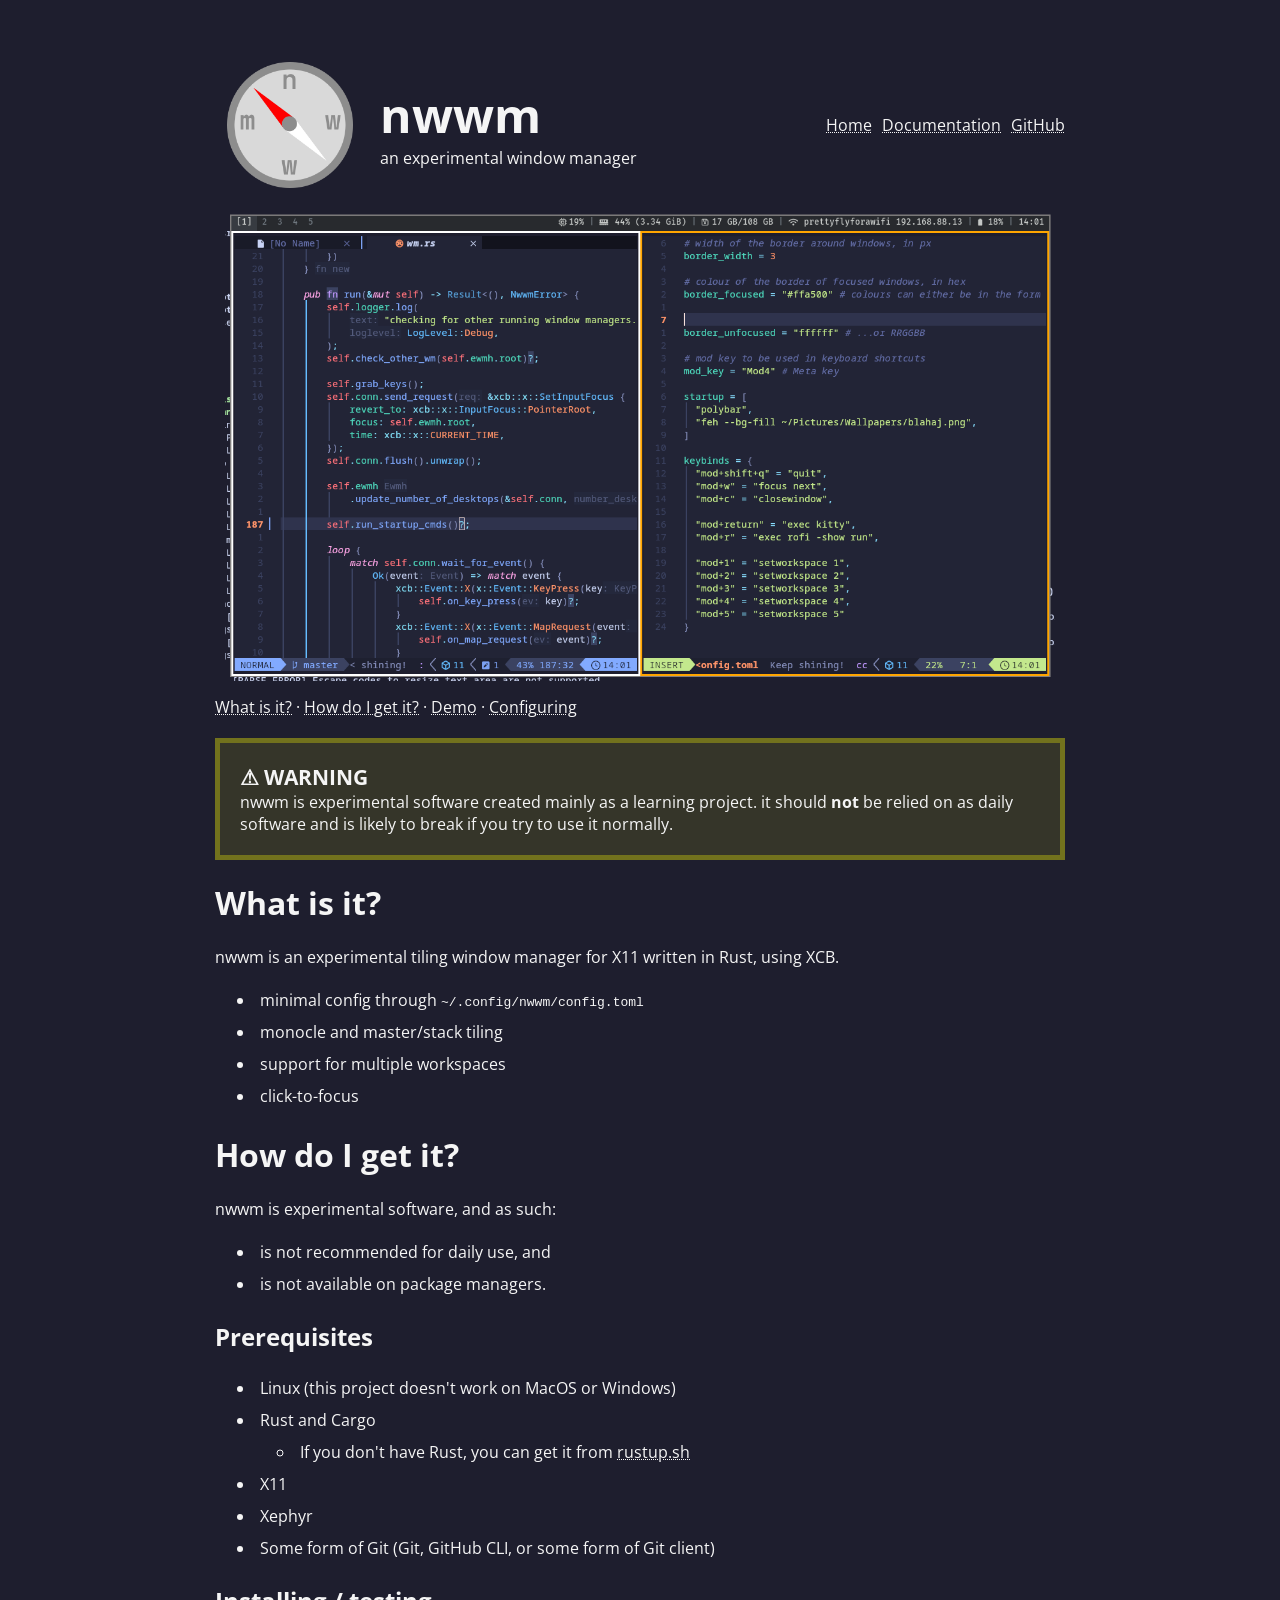
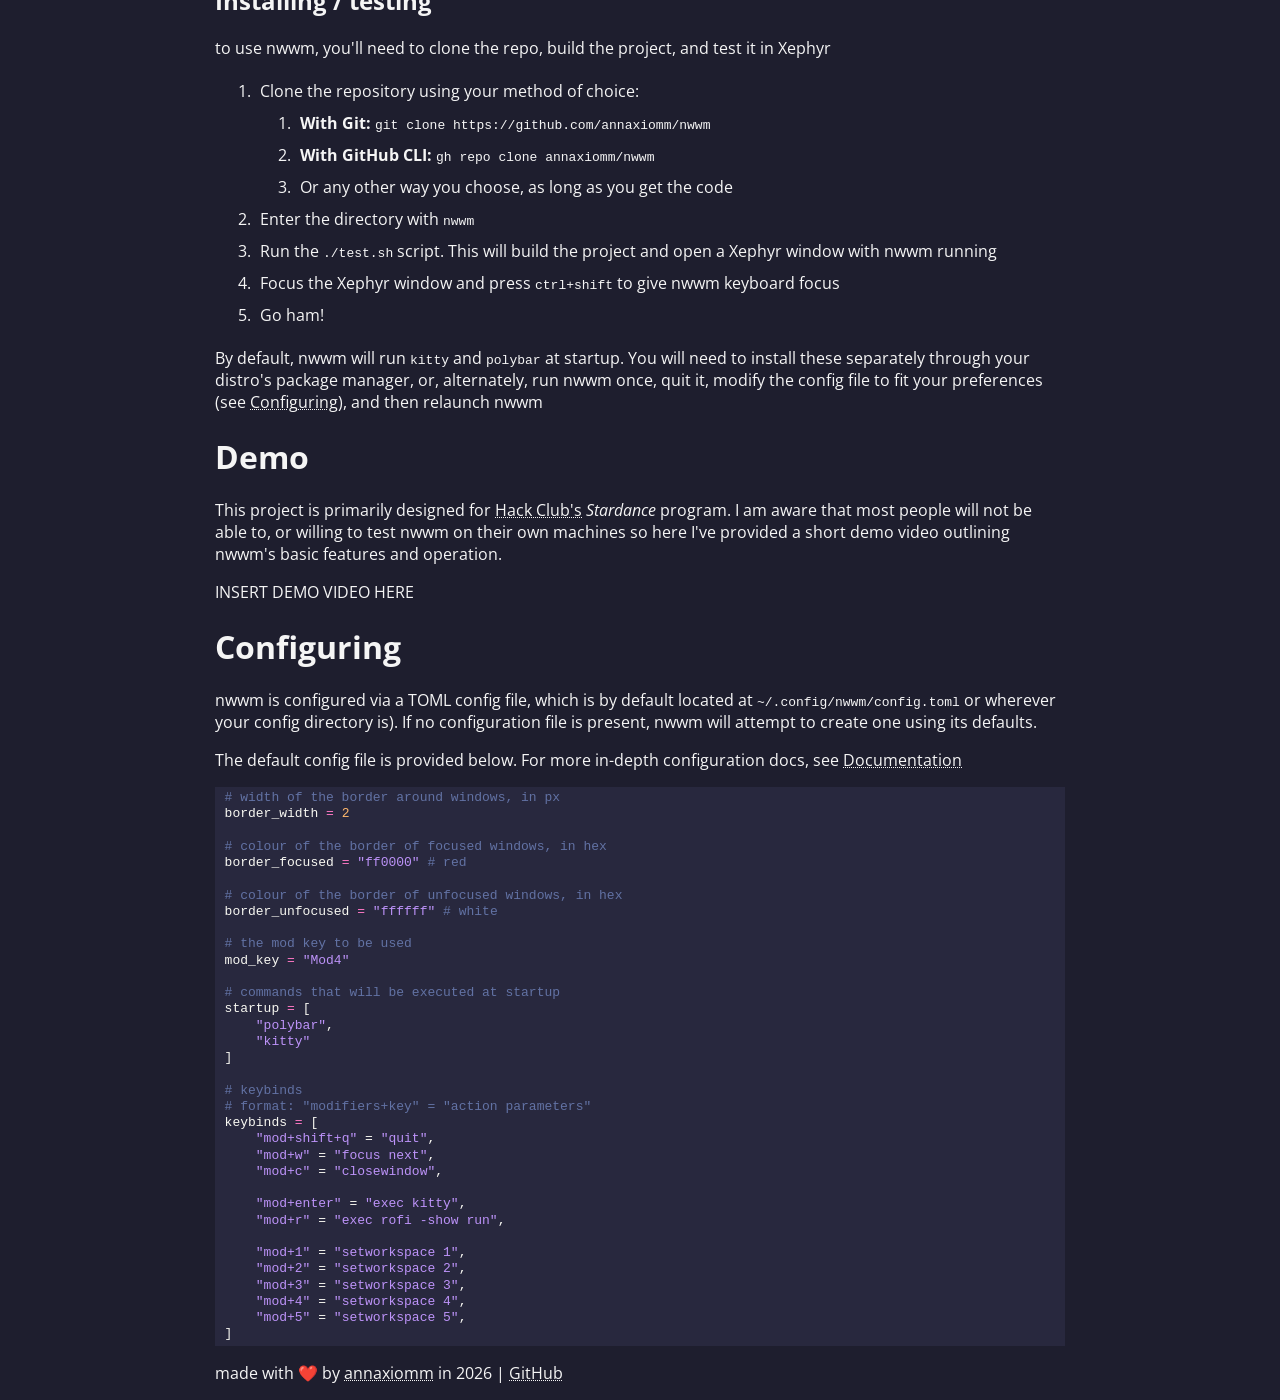
==== docs/index.html @ f231cca5 "create a small website" ====
<!DOCTYPE html>
<html lang="en">
<head>
	<meta charset="UTF-8">
	<meta name="viewport" content="width=device-width, initial-scale=1.0">
	<link href="main.css" rel="stylesheet" />
	<link href="images/logo.png" rel="icon" type="image/png" />
	<title>nwwm</title>
</head>
<body>
    <div id="container">
        <div id="header">
            <div id="logo">
                <img src="images/logo.png" id="logo-image" />
                <div>
                <h1 id="logo-title">nwwm</h1>
                <span>an experimental window manager</span>
                </div>
            </div>
            <div id="links">
                <a href="/">Home</a>
                <a href="docs/">Documentation</a>
                <a href="https://github.com/annaxiomm/nwwm">GitHub</a>
            </div>
        </div>
        <div id="content">
            <img src="images/screenshot.png" id="screenshot" />
            <a href="#what">What is it?</a> · <a href="#how">How do I get it?</a> · <a href="#demo">Demo</a> · <a href="#config">Configuring</a>
            <div class="warning">
                <div class="warning-title">⚠ WARNING</div>
                <div id="warning-content">
                    nwwm is experimental software created mainly as a learning project. it should <strong>not</strong> be relied on as daily software and is likely to break if you try to use it normally.
                </div>
            </div>
            <h1 id="what">What is it?</h1>
            <p>nwwm is an experimental tiling window manager for X11 written in Rust, using XCB. </p>
            <ul>
                <li>minimal config through <code>~/.config/nwwm/config.toml</code></li>
                <li>monocle and master/stack tiling</li>
                <li>support for multiple workspaces</li>
                <li>click-to-focus</li>
            </ul>
            <h1 id="how">How do I get it?</h1>
            <p>nwwm is experimental software, and as such:</p>
            <ul>
                <li>is not recommended for daily use, and</li>
                <li>is not available on package managers.</li>
            </ul>
            <h2>Prerequisites</h2>
            <ul>
                <li>Linux (this project doesn't work on MacOS or Windows)</li>
                <li>Rust and Cargo</li>
                <ul>
                    <li>If you don't have Rust, you can get it from <a href="https://rustup.sh">rustup.sh</a></li>
                </ul>
                <li>X11</li>
                <li>Xephyr</li>
                <li>Some form of Git (Git, GitHub CLI, or some form of Git client)</li>
            </ul>
            <h2>Installing / testing</h2>
            <p>to use nwwm, you'll need to clone the repo, build the project, and test it in Xephyr</p>
            <ol>
                <li>Clone the repository using your method of choice:</li>
                <ol>
                    <li><strong>With Git:</strong> <code>git clone https://github.com/annaxiomm/nwwm</code></li>
                    <li><strong>With GitHub CLI:</strong> <code>gh repo clone annaxiomm/nwwm</code></li>
                    <li>Or any other way you choose, as long as you get the code</li>
                </ol>
                <li>Enter the directory with <code>nwwm</code></li>
                <li>Run the <code>./test.sh</code> script. This will build the project and open a Xephyr window with nwwm running</li>
                <li>Focus the Xephyr window and press <kbd>ctrl+shift</kbd> to give nwwm keyboard focus</li>
                <li>Go ham!</li>
            </ol>
            <p>By default, nwwm will run <code>kitty</code> and <code>polybar</code> at startup. You will need to install these separately through your distro's package manager, or, alternately, run nwwm once, quit it, modify the config file to fit your preferences (see <a href="#config">Configuring</a>), and then relaunch nwwm</p>
            <h1 id="demo">Demo</h1>
            <p>This project is primarily designed for <a href="https://hackclub.com" target="_blank">Hack Club's</a> <em>Stardance</em> program. I am aware that most people will not be able to, or willing to test nwwm on their own machines so here I've provided a short demo video outlining nwwm's basic features and operation.</p>
            <p>INSERT DEMO VIDEO HERE</p>
            <h1 id="config">Configuring</h1>
            <p>nwwm is configured via a TOML config file, which is by default located at <code>~/.config/nwwm/config.toml</code> or wherever your config directory is). If no configuration file is present, nwwm will attempt to create one using its defaults.</p>
            <p>The default config file is provided below. For more in-depth configuration docs, see <a href="docs/">Documentation</a></p>
            <!-- HTML generated using hilite.me --><div style="background: #28283e; overflow:auto;width:auto;border-width:.1em .1em .1em .8em;padding:.2em .6em;"><pre style="margin: 0; line-height: 125%;"><span></span><span style="color: #6272A4"># width of the border around windows, in px</span>
<span style="color: #F8F8F2">border_width </span><span style="color: #FF79C6">=</span><span style="color: #F8F8F2"> </span><span style="color: #FFB86C">2</span>

<span style="color: #6272A4"># colour of the border of focused windows, in hex</span>
<span style="color: #F8F8F2">border_focused </span><span style="color: #FF79C6">=</span><span style="color: #F8F8F2"> </span><span style="color: #BD93F9">&quot;ff0000&quot;</span><span style="color: #F8F8F2"> </span><span style="color: #6272A4"># red</span>

<span style="color: #6272A4"># colour of the border of unfocused windows, in hex</span>
<span style="color: #F8F8F2">border_unfocused </span><span style="color: #FF79C6">=</span><span style="color: #F8F8F2"> </span><span style="color: #BD93F9">&quot;ffffff&quot;</span><span style="color: #F8F8F2"> </span><span style="color: #6272A4"># white</span>

<span style="color: #6272A4"># the mod key to be used</span>
<span style="color: #F8F8F2">mod_key </span><span style="color: #FF79C6">=</span><span style="color: #F8F8F2"> </span><span style="color: #BD93F9">&quot;Mod4&quot;</span>

<span style="color: #6272A4"># commands that will be executed at startup</span>
<span style="color: #F8F8F2">startup </span><span style="color: #FF79C6">=</span><span style="color: #F8F8F2"> [</span>
<span style="color: #F8F8F2">    </span><span style="color: #BD93F9">&quot;polybar&quot;</span><span style="color: #F8F8F2">,</span>
<span style="color: #F8F8F2">    </span><span style="color: #BD93F9">&quot;kitty&quot;</span>
<span style="color: #F8F8F2">]</span>

<span style="color: #6272A4"># keybinds</span>
<span style="color: #6272A4"># format: &quot;modifiers+key&quot; = &quot;action parameters&quot;</span>
<span style="color: #F8F8F2">keybinds </span><span style="color: #FF79C6">=</span><span style="color: #F8F8F2"> [</span>
<span style="color: #F8F8F2">    </span><span style="color: #BD93F9">&quot;mod+shift+q&quot;</span><span style="color: #F8F8F2"> = </span><span style="color: #BD93F9">&quot;quit&quot;</span><span style="color: #F8F8F2">,</span>
<span style="color: #F8F8F2">    </span><span style="color: #BD93F9">&quot;mod+w&quot;</span><span style="color: #F8F8F2"> = </span><span style="color: #BD93F9">&quot;focus next&quot;</span><span style="color: #F8F8F2">,</span>
<span style="color: #F8F8F2">    </span><span style="color: #BD93F9">&quot;mod+c&quot;</span><span style="color: #F8F8F2"> = </span><span style="color: #BD93F9">&quot;closewindow&quot;</span><span style="color: #F8F8F2">,</span>

<span style="color: #F8F8F2">    </span><span style="color: #BD93F9">&quot;mod+enter&quot;</span><span style="color: #F8F8F2"> = </span><span style="color: #BD93F9">&quot;exec kitty&quot;</span><span style="color: #F8F8F2">,</span>
<span style="color: #F8F8F2">    </span><span style="color: #BD93F9">&quot;mod+r&quot;</span><span style="color: #F8F8F2"> = </span><span style="color: #BD93F9">&quot;exec rofi -show run&quot;</span><span style="color: #F8F8F2">,</span>

<span style="color: #F8F8F2">    </span><span style="color: #BD93F9">&quot;mod+1&quot;</span><span style="color: #F8F8F2"> = </span><span style="color: #BD93F9">&quot;setworkspace 1&quot;</span><span style="color: #F8F8F2">,</span>
<span style="color: #F8F8F2">    </span><span style="color: #BD93F9">&quot;mod+2&quot;</span><span style="color: #F8F8F2"> = </span><span style="color: #BD93F9">&quot;setworkspace 2&quot;</span><span style="color: #F8F8F2">,</span>
<span style="color: #F8F8F2">    </span><span style="color: #BD93F9">&quot;mod+3&quot;</span><span style="color: #F8F8F2"> = </span><span style="color: #BD93F9">&quot;setworkspace 3&quot;</span><span style="color: #F8F8F2">,</span>
<span style="color: #F8F8F2">    </span><span style="color: #BD93F9">&quot;mod+4&quot;</span><span style="color: #F8F8F2"> = </span><span style="color: #BD93F9">&quot;setworkspace 4&quot;</span><span style="color: #F8F8F2">,</span>
<span style="color: #F8F8F2">    </span><span style="color: #BD93F9">&quot;mod+5&quot;</span><span style="color: #F8F8F2"> = </span><span style="color: #BD93F9">&quot;setworkspace 5&quot;</span><span style="color: #F8F8F2">,</span>
<span style="color: #F8F8F2">]</span>
</pre></div>


        </div>
        <div id="footer">
            <p>made with ❤️ by <a href="https://github.com/annaxiomm">annaxiomm</a> in 2026 | <a href="https://github.com/annaxiomm/nwwm">GitHub</a></p>
        </div>
    </div>
</body>
</html>
---- docs/main.css ----
@import url('https://fonts.googleapis.com/css2?family=Open+Sans:ital,wght@0,300..800;1,300..800&display=swap');

body, html {
    margin: 0;
    padding: 0;
    background-color: #1e1e2e;
    color: whitesmoke;
    font-family: 'Open Sans';
}

a {
    color: whitesmoke;
    text-decoration: underline dotted 1px;
}

#container {
    position: absolute;
    left: 50%;
    transform: translateX(-50%);
    width: 850px;
    margin-top: 50px;
}

#header {
    display: flex;
    align-items: center;
    justify-content: space-between;
}

#logo {
    display: flex;
    align-items: center;
    gap: 15px;
}

#logo-image {
    height: 150px;
}

#logo-title {
    margin: 0;
    padding: 0;
    font-size: 3em;
}

#links {
    display: flex;
    gap: 10px;
}

#content {
    width: 100%;
}

#screenshot {
    width: 100%;
    padding: 10px;
    box-sizing: border-box;
}

ul li, ol li {
    padding: 5px;
}


.warning {
    background-color: rgba(255,255,0,0.1);
    border: 5px solid rgba(255,255,0,0.3);
    padding: 20px;
    margin-top: 20px;
}

.warning-title {
    font-size: 1.3em;
    font-weight: bold;
}
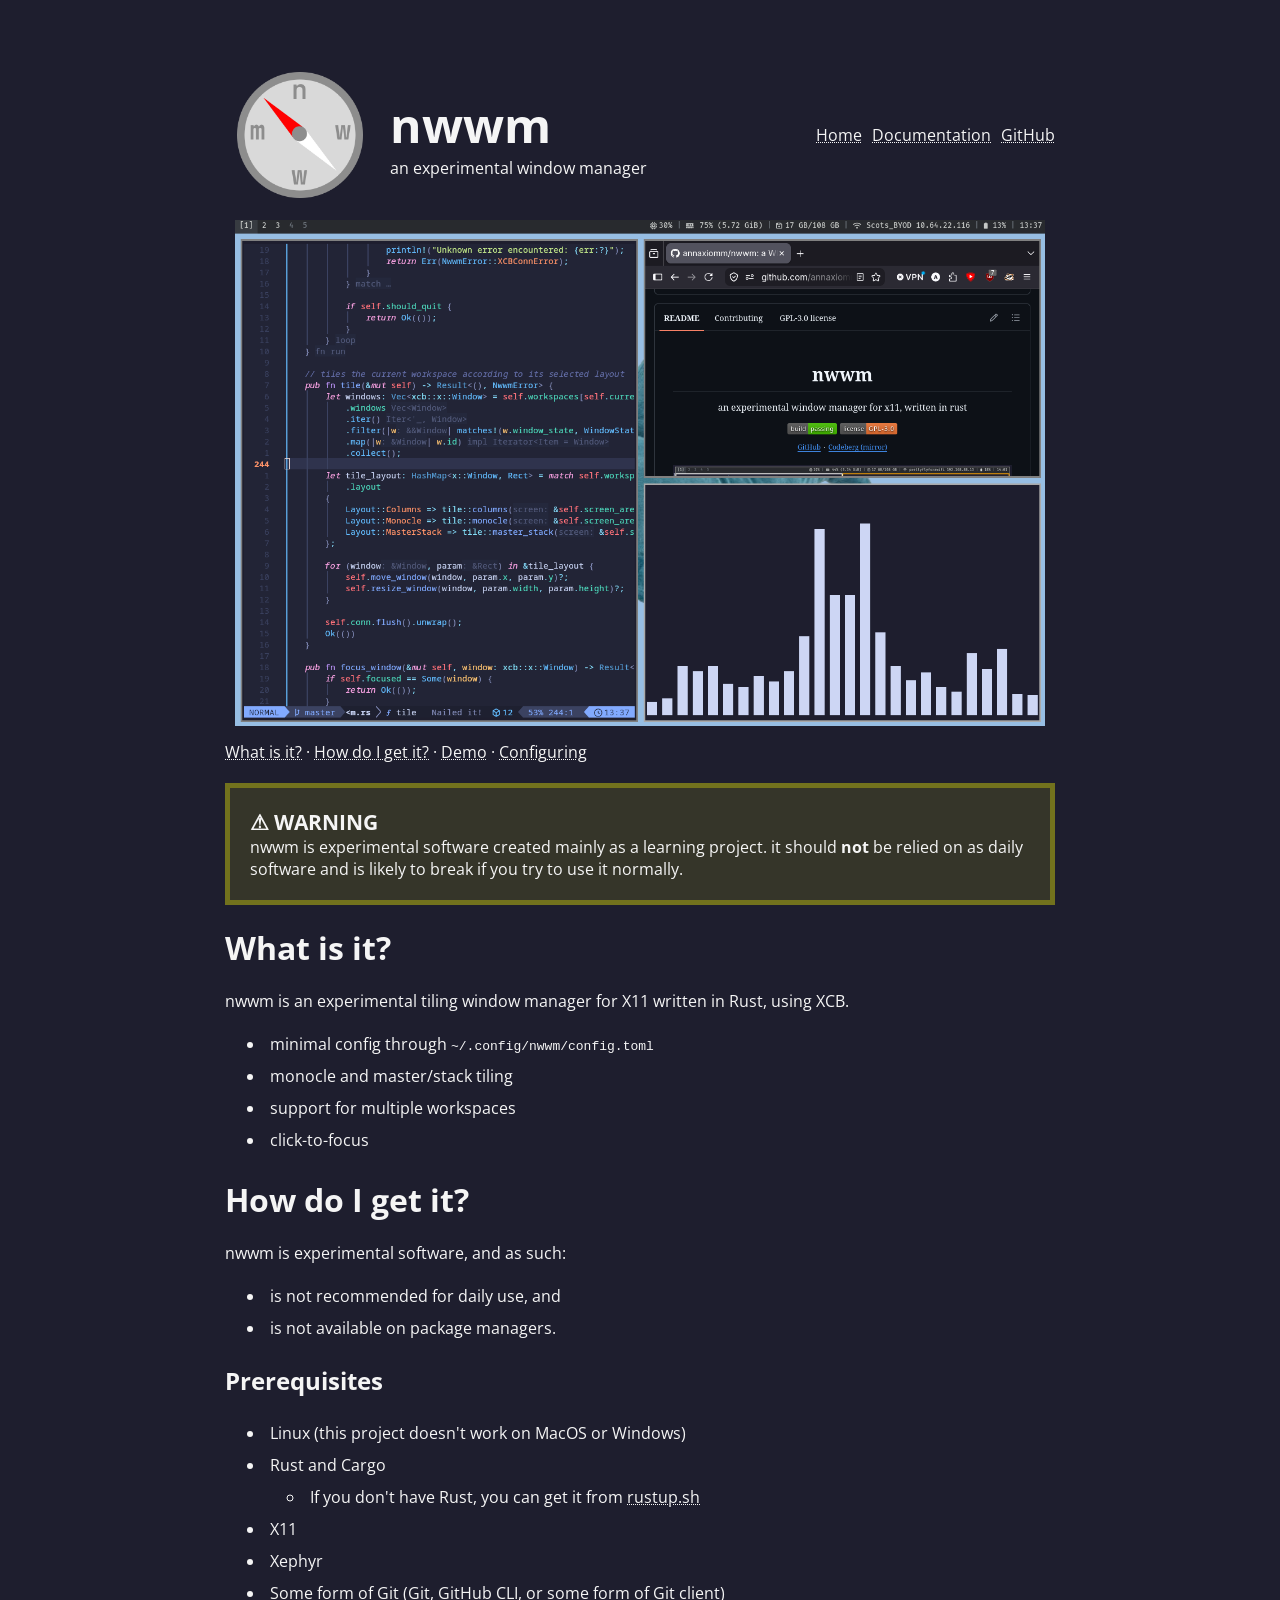
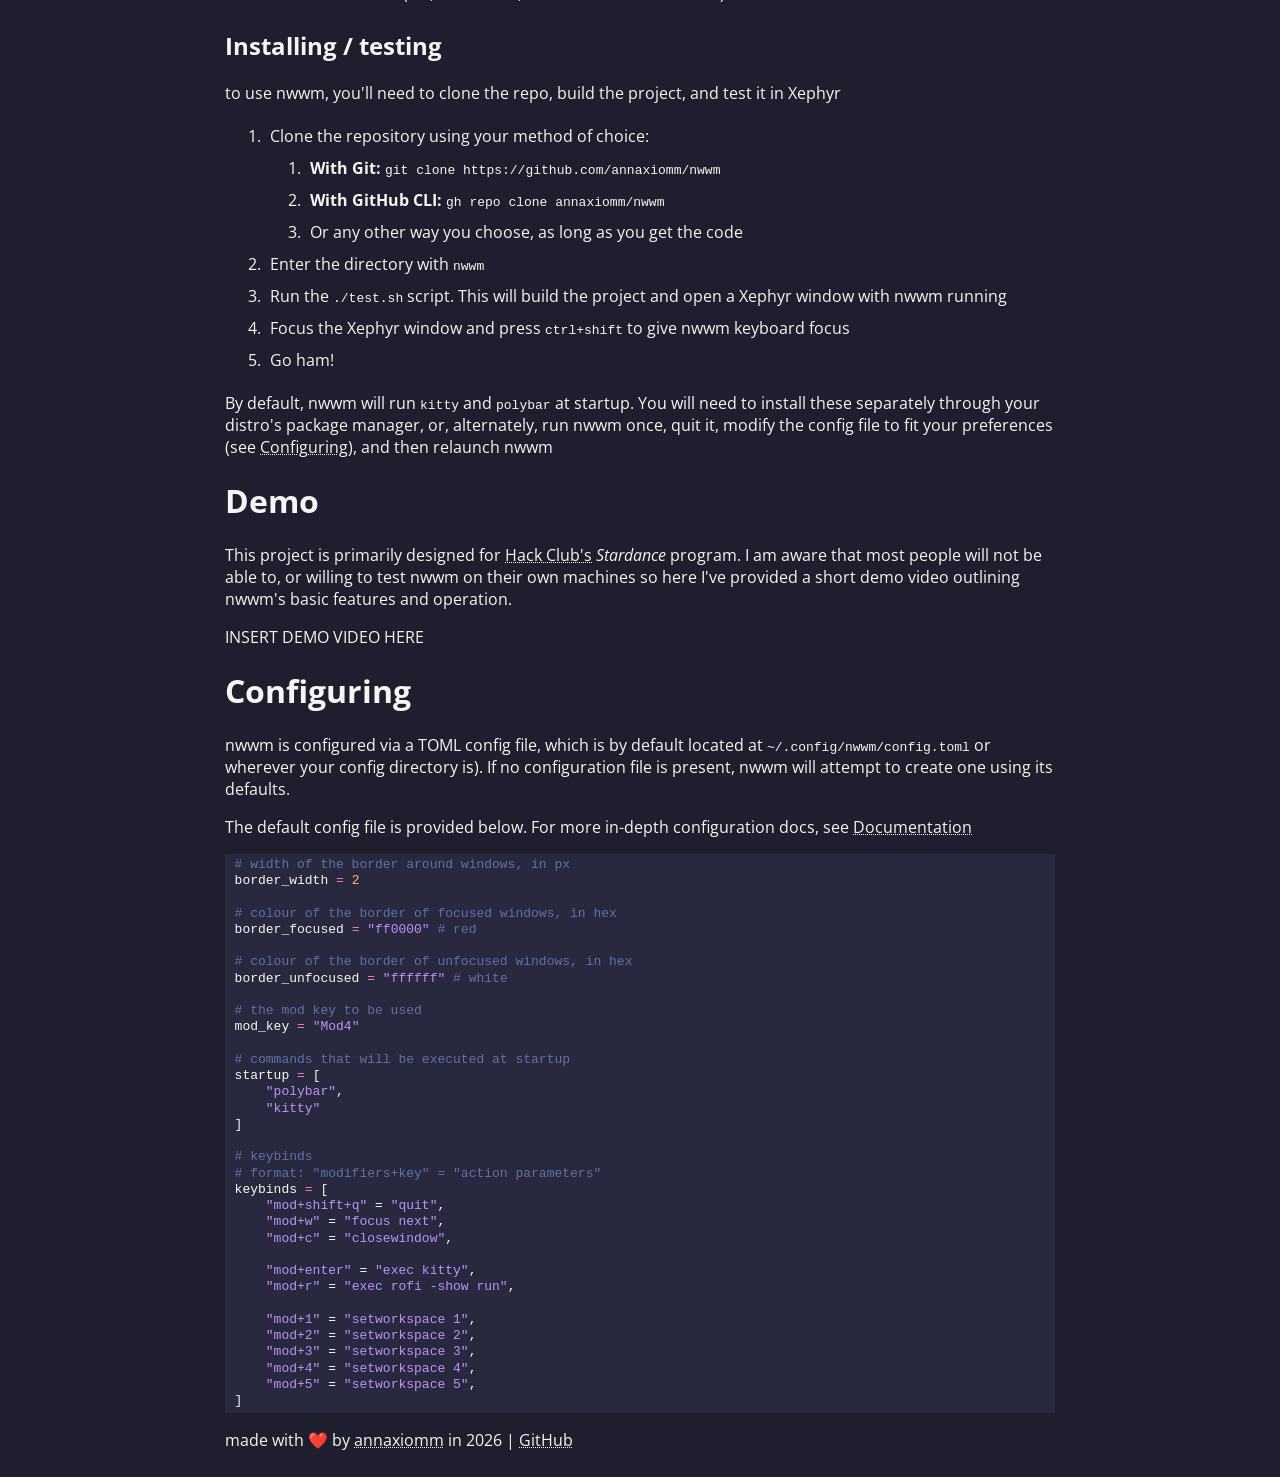
==== commit de824887: "make the website responsive" ====
--- a/docs/index.html
+++ b/docs/index.html
@@ -8,6 +8,9 @@
 	<title>nwwm</title>
 </head>
 <body>
+    <div id="too-small">
+        <strong>Your screen is too small to view this webpage properly. Please rotate your device's screen, or try another device</strong>
+    </div>
     <div id="container">
         <div id="header">
             <div id="logo">
--- a/docs/main.css
+++ b/docs/main.css
@@ -18,7 +18,19 @@
     left: 50%;
     transform: translateX(-50%);
     width: 850px;
+    padding: 10px;
     margin-top: 50px;
+    box-sizing: border-box;
+}
+
+#too-small {
+    display: none;
+    position: absolute;
+    top: 0;
+    left: 0;
+    margin: 10px;
+    padding: 10px;
+    border: 3px solid red;
 }
 
 #header {
@@ -74,3 +86,34 @@
     font-size: 1.3em;
     font-weight: bold;
 }
+
+@media screen and (max-width: 850px) {
+    #container {
+        width: 100%;
+    }
+}
+
+@media screen and (max-width: 612px) {
+    #header {
+        flex-direction: column;
+    }
+}
+
+@media screen and (max-width: 350px) {
+    #logo {
+        flex-direction: column;
+        justify-content: center;
+        align-items: center;
+        text-align: center;
+    }
+}
+
+@media screen and (max-width: 250px) {
+    #container {
+        display: none;
+    }
+
+    #too-small {
+        display: block;
+    }
+}
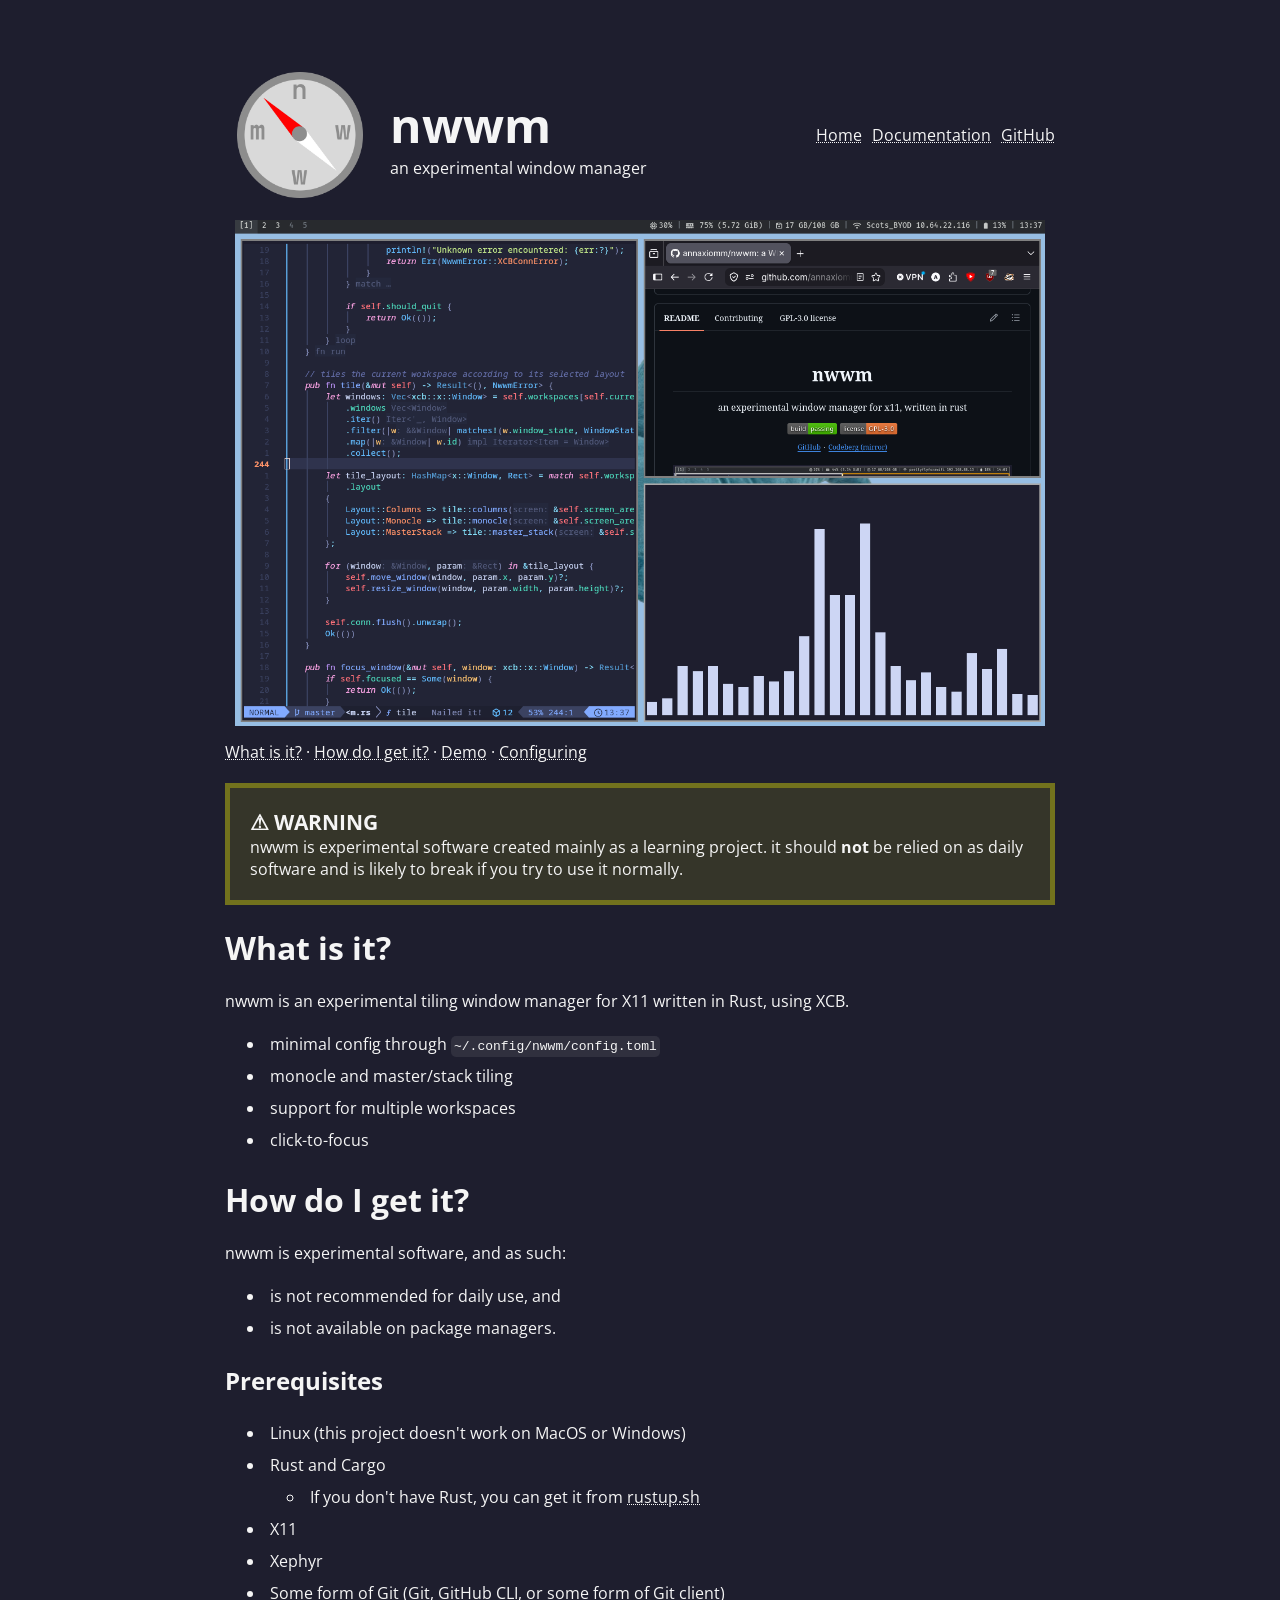
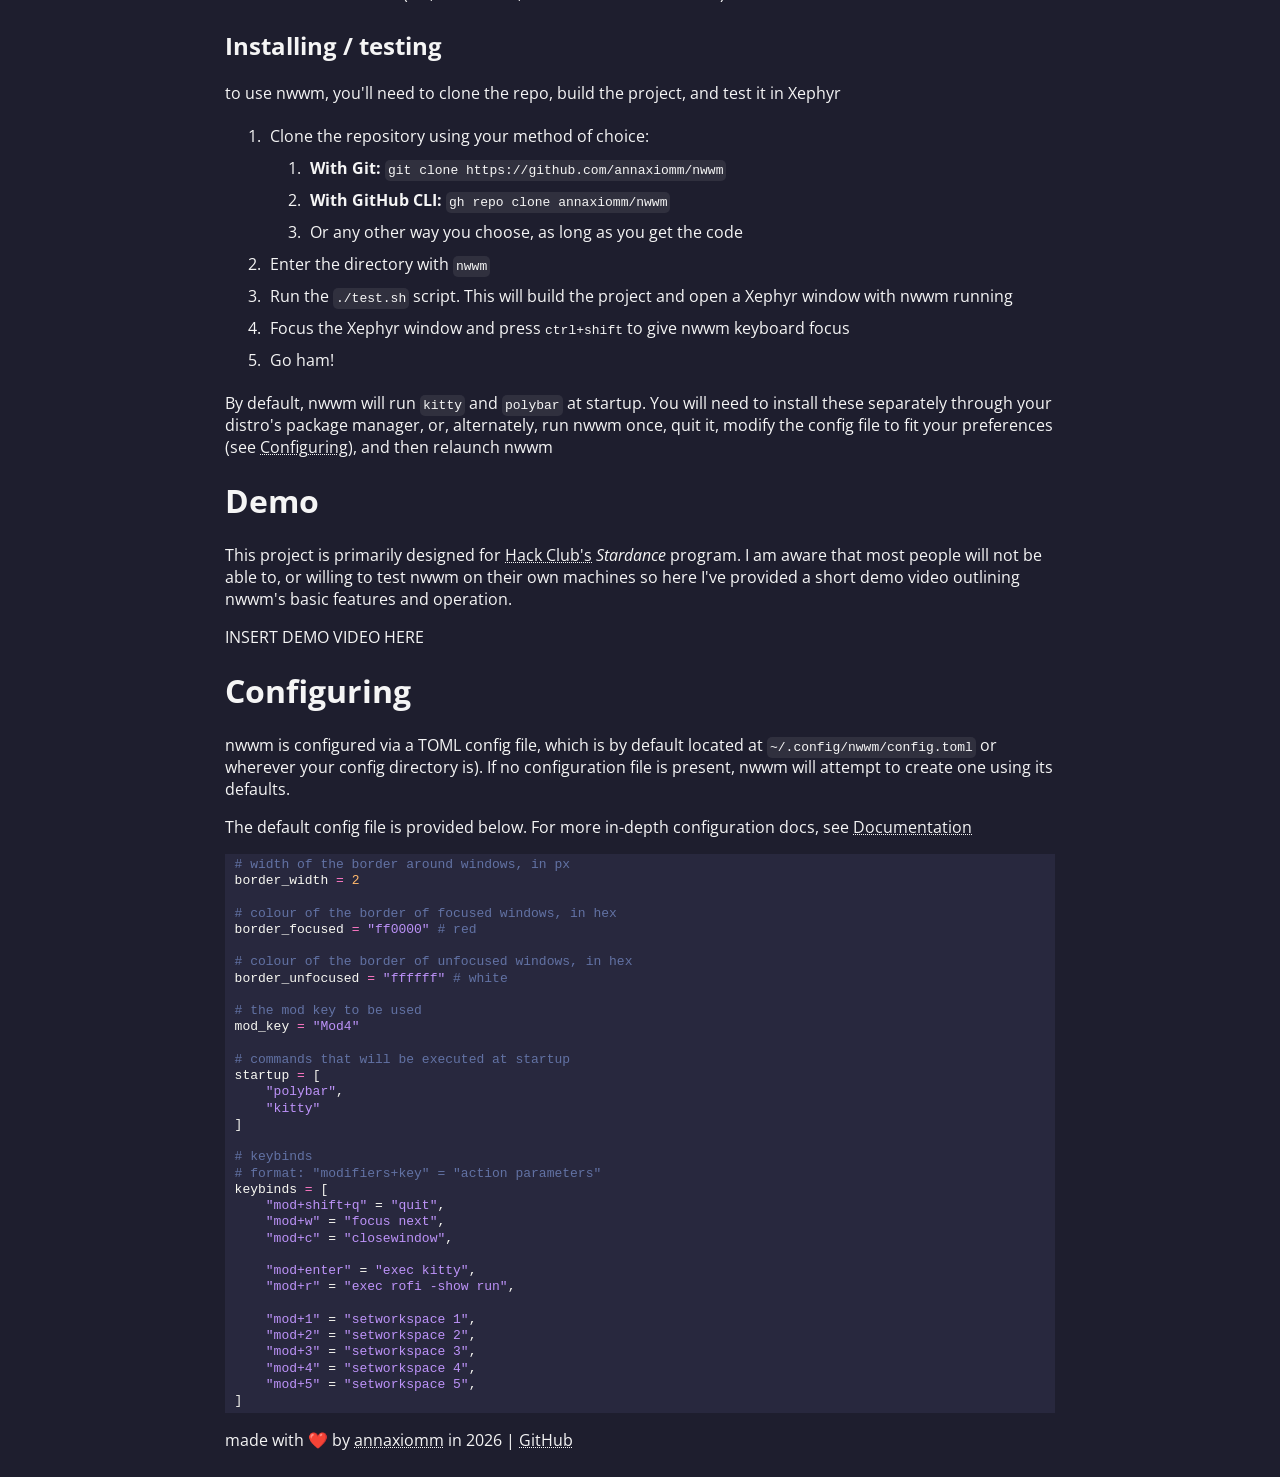
==== commit c6b40b83: "add documentation to website" ====
--- a/docs/index.html
+++ b/docs/index.html
@@ -21,7 +21,7 @@
                 </div>
             </div>
             <div id="links">
-                <a href="/">Home</a>
+                <a href="#">Home</a>
                 <a href="docs/">Documentation</a>
                 <a href="https://github.com/annaxiomm/nwwm">GitHub</a>
             </div>
--- a/docs/main.css
+++ b/docs/main.css
@@ -117,3 +117,24 @@
         display: block;
     }
 }
+
+table, th, td {
+  border: 1px solid grey;
+  border-collapse: collapse;
+  padding: 10px;
+}
+
+code {
+  background-color: #f0f0f015;
+  padding: 2px;
+  border: 1px solid transparent;
+  border-radius: 5px;
+}
+
+pre.example {
+  background-color: #f0f0f015;
+  padding: 20px;
+  width: fit-content;
+  border: 1px solid transparent;
+  border-radius: 5px;
+}
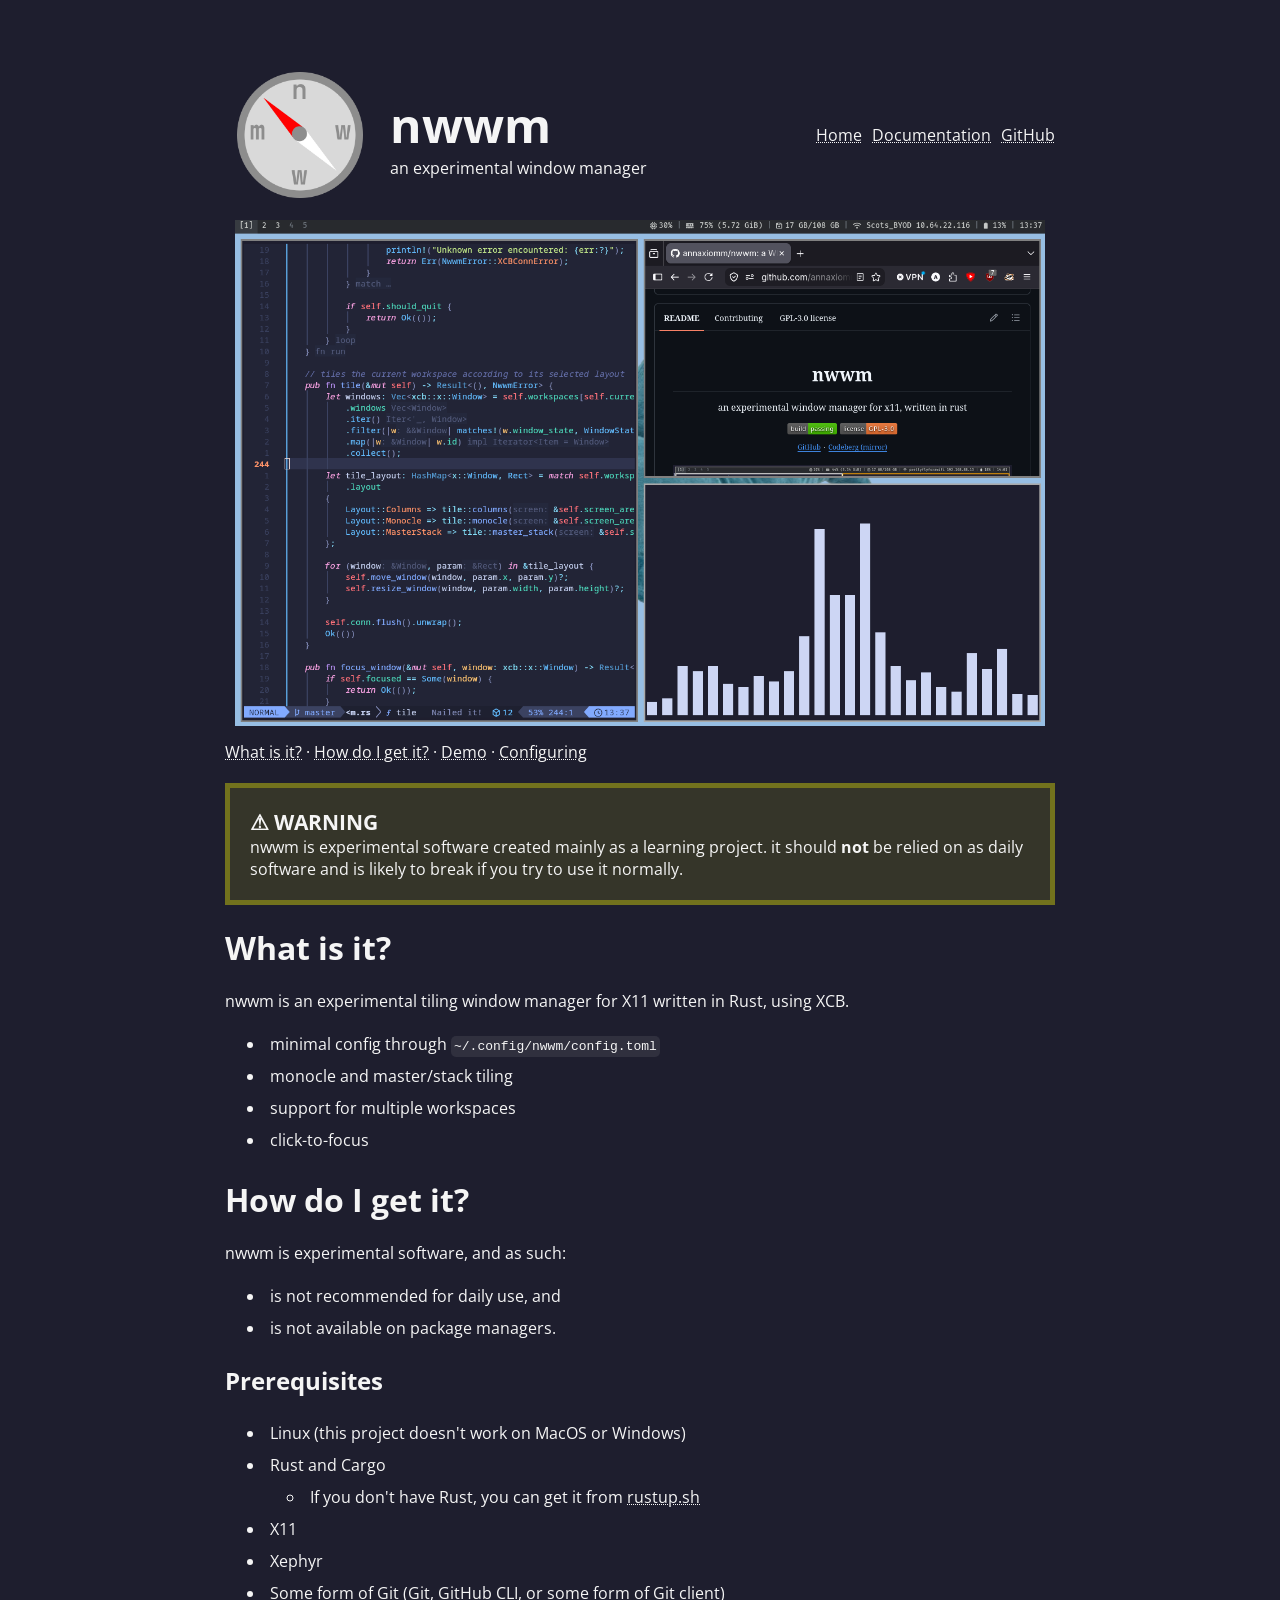
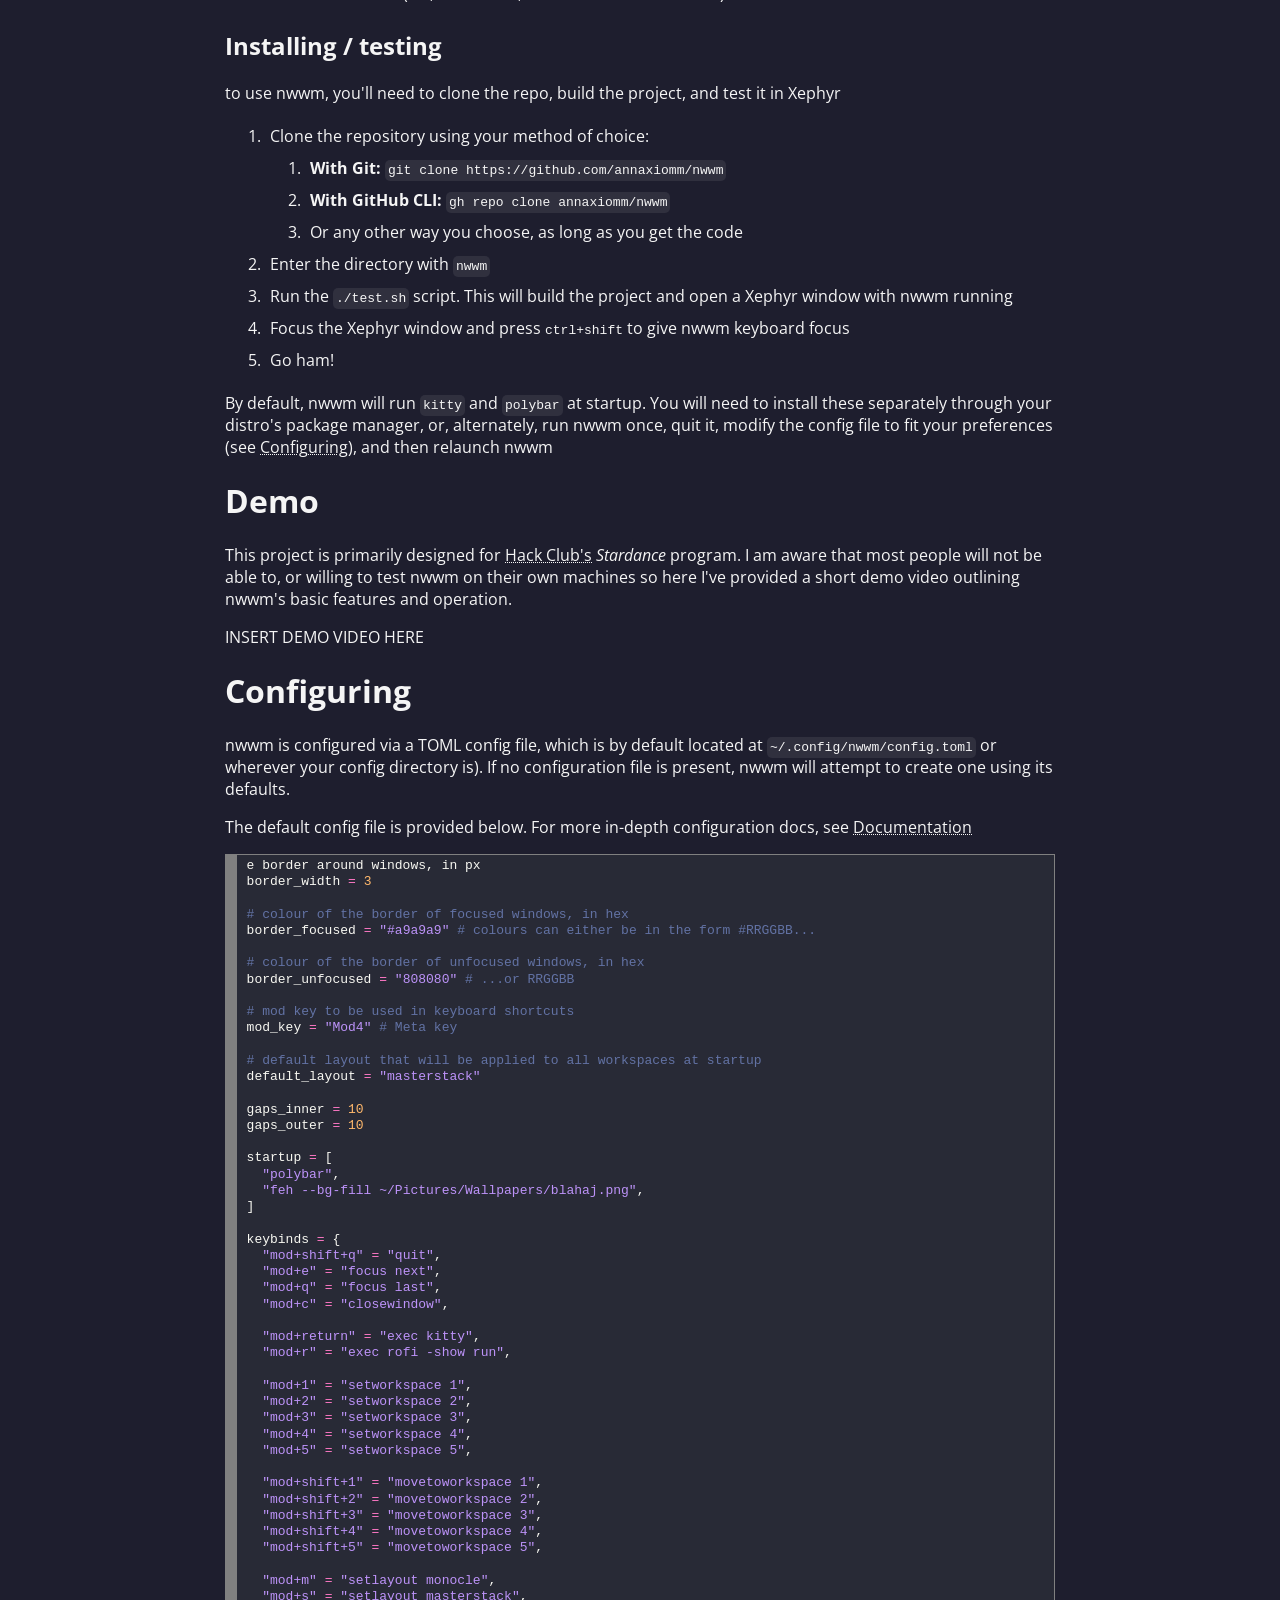
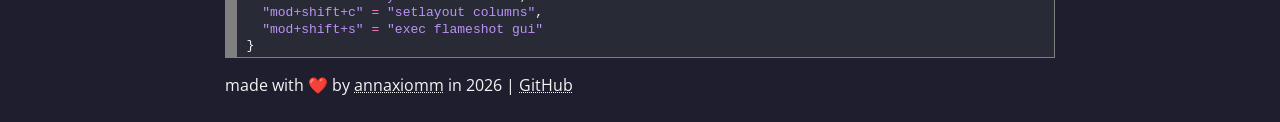
==== commit b027aacb: "add some stuff" ====
--- a/docs/index.html
+++ b/docs/index.html
@@ -81,40 +81,55 @@
             <h1 id="config">Configuring</h1>
             <p>nwwm is configured via a TOML config file, which is by default located at <code>~/.config/nwwm/config.toml</code> or wherever your config directory is). If no configuration file is present, nwwm will attempt to create one using its defaults.</p>
             <p>The default config file is provided below. For more in-depth configuration docs, see <a href="docs/">Documentation</a></p>
-            <!-- HTML generated using hilite.me --><div style="background: #28283e; overflow:auto;width:auto;border-width:.1em .1em .1em .8em;padding:.2em .6em;"><pre style="margin: 0; line-height: 125%;"><span></span><span style="color: #6272A4"># width of the border around windows, in px</span>
-<span style="color: #F8F8F2">border_width </span><span style="color: #FF79C6">=</span><span style="color: #F8F8F2"> </span><span style="color: #FFB86C">2</span>
+<!-- HTML generated using hilite.me --><div style="background: #282a36; overflow:auto;width:auto;border:solid gray;border-width:.1em .1em .1em .8em;padding:.2em .6em;"><pre style="margin: 0; line-height: 125%;"><span></span><span style="color: #F8F8F2">e border around windows, in px</span>
+<span style="color: #F8F8F2">border_width </span><span style="color: #FF79C6">=</span><span style="color: #F8F8F2"> </span><span style="color: #FFB86C">3</span>
 
 <span style="color: #6272A4"># colour of the border of focused windows, in hex</span>
-<span style="color: #F8F8F2">border_focused </span><span style="color: #FF79C6">=</span><span style="color: #F8F8F2"> </span><span style="color: #BD93F9">&quot;ff0000&quot;</span><span style="color: #F8F8F2"> </span><span style="color: #6272A4"># red</span>
+<span style="color: #F8F8F2">border_focused </span><span style="color: #FF79C6">=</span><span style="color: #F8F8F2"> </span><span style="color: #BD93F9">&quot;#a9a9a9&quot;</span><span style="color: #F8F8F2"> </span><span style="color: #6272A4"># colours can either be in the form #RRGGBB...</span>
 
 <span style="color: #6272A4"># colour of the border of unfocused windows, in hex</span>
-<span style="color: #F8F8F2">border_unfocused </span><span style="color: #FF79C6">=</span><span style="color: #F8F8F2"> </span><span style="color: #BD93F9">&quot;ffffff&quot;</span><span style="color: #F8F8F2"> </span><span style="color: #6272A4"># white</span>
+<span style="color: #F8F8F2">border_unfocused </span><span style="color: #FF79C6">=</span><span style="color: #F8F8F2"> </span><span style="color: #BD93F9">&quot;808080&quot;</span><span style="color: #F8F8F2"> </span><span style="color: #6272A4"># ...or RRGGBB</span>
 
-<span style="color: #6272A4"># the mod key to be used</span>
-<span style="color: #F8F8F2">mod_key </span><span style="color: #FF79C6">=</span><span style="color: #F8F8F2"> </span><span style="color: #BD93F9">&quot;Mod4&quot;</span>
+<span style="color: #6272A4"># mod key to be used in keyboard shortcuts</span>
+<span style="color: #F8F8F2">mod_key </span><span style="color: #FF79C6">=</span><span style="color: #F8F8F2"> </span><span style="color: #BD93F9">&quot;Mod4&quot;</span><span style="color: #F8F8F2"> </span><span style="color: #6272A4"># Meta key</span>
 
-<span style="color: #6272A4"># commands that will be executed at startup</span>
+<span style="color: #6272A4"># default layout that will be applied to all workspaces at startup</span>
+<span style="color: #F8F8F2">default_layout </span><span style="color: #FF79C6">=</span><span style="color: #F8F8F2"> </span><span style="color: #BD93F9">&quot;masterstack&quot;</span>
+
+<span style="color: #F8F8F2">gaps_inner </span><span style="color: #FF79C6">=</span><span style="color: #F8F8F2"> </span><span style="color: #FFB86C">10</span>
+<span style="color: #F8F8F2">gaps_outer </span><span style="color: #FF79C6">=</span><span style="color: #F8F8F2"> </span><span style="color: #FFB86C">10</span>
+
 <span style="color: #F8F8F2">startup </span><span style="color: #FF79C6">=</span><span style="color: #F8F8F2"> [</span>
-<span style="color: #F8F8F2">    </span><span style="color: #BD93F9">&quot;polybar&quot;</span><span style="color: #F8F8F2">,</span>
-<span style="color: #F8F8F2">    </span><span style="color: #BD93F9">&quot;kitty&quot;</span>
+<span style="color: #F8F8F2">  </span><span style="color: #BD93F9">&quot;polybar&quot;</span><span style="color: #F8F8F2">,</span>
+<span style="color: #F8F8F2">  </span><span style="color: #BD93F9">&quot;feh --bg-fill ~/Pictures/Wallpapers/blahaj.png&quot;</span><span style="color: #F8F8F2">,</span>
 <span style="color: #F8F8F2">]</span>
 
-<span style="color: #6272A4"># keybinds</span>
-<span style="color: #6272A4"># format: &quot;modifiers+key&quot; = &quot;action parameters&quot;</span>
-<span style="color: #F8F8F2">keybinds </span><span style="color: #FF79C6">=</span><span style="color: #F8F8F2"> [</span>
-<span style="color: #F8F8F2">    </span><span style="color: #BD93F9">&quot;mod+shift+q&quot;</span><span style="color: #F8F8F2"> = </span><span style="color: #BD93F9">&quot;quit&quot;</span><span style="color: #F8F8F2">,</span>
-<span style="color: #F8F8F2">    </span><span style="color: #BD93F9">&quot;mod+w&quot;</span><span style="color: #F8F8F2"> = </span><span style="color: #BD93F9">&quot;focus next&quot;</span><span style="color: #F8F8F2">,</span>
-<span style="color: #F8F8F2">    </span><span style="color: #BD93F9">&quot;mod+c&quot;</span><span style="color: #F8F8F2"> = </span><span style="color: #BD93F9">&quot;closewindow&quot;</span><span style="color: #F8F8F2">,</span>
+<span style="color: #F8F8F2">keybinds </span><span style="color: #FF79C6">=</span><span style="color: #F8F8F2"> {</span>
+<span style="color: #F8F8F2">  </span><span style="color: #BD93F9">&quot;mod+shift+q&quot;</span><span style="color: #F8F8F2"> </span><span style="color: #FF79C6">=</span><span style="color: #F8F8F2"> </span><span style="color: #BD93F9">&quot;quit&quot;</span><span style="color: #F8F8F2">,</span>
+<span style="color: #F8F8F2">  </span><span style="color: #BD93F9">&quot;mod+e&quot;</span><span style="color: #F8F8F2"> </span><span style="color: #FF79C6">=</span><span style="color: #F8F8F2"> </span><span style="color: #BD93F9">&quot;focus next&quot;</span><span style="color: #F8F8F2">,</span>
+<span style="color: #F8F8F2">  </span><span style="color: #BD93F9">&quot;mod+q&quot;</span><span style="color: #F8F8F2"> </span><span style="color: #FF79C6">=</span><span style="color: #F8F8F2"> </span><span style="color: #BD93F9">&quot;focus last&quot;</span><span style="color: #F8F8F2">,</span>
+<span style="color: #F8F8F2">  </span><span style="color: #BD93F9">&quot;mod+c&quot;</span><span style="color: #F8F8F2"> </span><span style="color: #FF79C6">=</span><span style="color: #F8F8F2"> </span><span style="color: #BD93F9">&quot;closewindow&quot;</span><span style="color: #F8F8F2">,</span>
 
-<span style="color: #F8F8F2">    </span><span style="color: #BD93F9">&quot;mod+enter&quot;</span><span style="color: #F8F8F2"> = </span><span style="color: #BD93F9">&quot;exec kitty&quot;</span><span style="color: #F8F8F2">,</span>
-<span style="color: #F8F8F2">    </span><span style="color: #BD93F9">&quot;mod+r&quot;</span><span style="color: #F8F8F2"> = </span><span style="color: #BD93F9">&quot;exec rofi -show run&quot;</span><span style="color: #F8F8F2">,</span>
+<span style="color: #F8F8F2">  </span><span style="color: #BD93F9">&quot;mod+return&quot;</span><span style="color: #F8F8F2"> </span><span style="color: #FF79C6">=</span><span style="color: #F8F8F2"> </span><span style="color: #BD93F9">&quot;exec kitty&quot;</span><span style="color: #F8F8F2">,</span>
+<span style="color: #F8F8F2">  </span><span style="color: #BD93F9">&quot;mod+r&quot;</span><span style="color: #F8F8F2"> </span><span style="color: #FF79C6">=</span><span style="color: #F8F8F2"> </span><span style="color: #BD93F9">&quot;exec rofi -show run&quot;</span><span style="color: #F8F8F2">,</span>
 
-<span style="color: #F8F8F2">    </span><span style="color: #BD93F9">&quot;mod+1&quot;</span><span style="color: #F8F8F2"> = </span><span style="color: #BD93F9">&quot;setworkspace 1&quot;</span><span style="color: #F8F8F2">,</span>
-<span style="color: #F8F8F2">    </span><span style="color: #BD93F9">&quot;mod+2&quot;</span><span style="color: #F8F8F2"> = </span><span style="color: #BD93F9">&quot;setworkspace 2&quot;</span><span style="color: #F8F8F2">,</span>
-<span style="color: #F8F8F2">    </span><span style="color: #BD93F9">&quot;mod+3&quot;</span><span style="color: #F8F8F2"> = </span><span style="color: #BD93F9">&quot;setworkspace 3&quot;</span><span style="color: #F8F8F2">,</span>
-<span style="color: #F8F8F2">    </span><span style="color: #BD93F9">&quot;mod+4&quot;</span><span style="color: #F8F8F2"> = </span><span style="color: #BD93F9">&quot;setworkspace 4&quot;</span><span style="color: #F8F8F2">,</span>
-<span style="color: #F8F8F2">    </span><span style="color: #BD93F9">&quot;mod+5&quot;</span><span style="color: #F8F8F2"> = </span><span style="color: #BD93F9">&quot;setworkspace 5&quot;</span><span style="color: #F8F8F2">,</span>
-<span style="color: #F8F8F2">]</span>
+<span style="color: #F8F8F2">  </span><span style="color: #BD93F9">&quot;mod+1&quot;</span><span style="color: #F8F8F2"> </span><span style="color: #FF79C6">=</span><span style="color: #F8F8F2"> </span><span style="color: #BD93F9">&quot;setworkspace 1&quot;</span><span style="color: #F8F8F2">,</span>
+<span style="color: #F8F8F2">  </span><span style="color: #BD93F9">&quot;mod+2&quot;</span><span style="color: #F8F8F2"> </span><span style="color: #FF79C6">=</span><span style="color: #F8F8F2"> </span><span style="color: #BD93F9">&quot;setworkspace 2&quot;</span><span style="color: #F8F8F2">,</span>
+<span style="color: #F8F8F2">  </span><span style="color: #BD93F9">&quot;mod+3&quot;</span><span style="color: #F8F8F2"> </span><span style="color: #FF79C6">=</span><span style="color: #F8F8F2"> </span><span style="color: #BD93F9">&quot;setworkspace 3&quot;</span><span style="color: #F8F8F2">,</span>
+<span style="color: #F8F8F2">  </span><span style="color: #BD93F9">&quot;mod+4&quot;</span><span style="color: #F8F8F2"> </span><span style="color: #FF79C6">=</span><span style="color: #F8F8F2"> </span><span style="color: #BD93F9">&quot;setworkspace 4&quot;</span><span style="color: #F8F8F2">,</span>
+<span style="color: #F8F8F2">  </span><span style="color: #BD93F9">&quot;mod+5&quot;</span><span style="color: #F8F8F2"> </span><span style="color: #FF79C6">=</span><span style="color: #F8F8F2"> </span><span style="color: #BD93F9">&quot;setworkspace 5&quot;</span><span style="color: #F8F8F2">,</span>
+
+<span style="color: #F8F8F2">  </span><span style="color: #BD93F9">&quot;mod+shift+1&quot;</span><span style="color: #F8F8F2"> </span><span style="color: #FF79C6">=</span><span style="color: #F8F8F2"> </span><span style="color: #BD93F9">&quot;movetoworkspace 1&quot;</span><span style="color: #F8F8F2">,</span>
+<span style="color: #F8F8F2">  </span><span style="color: #BD93F9">&quot;mod+shift+2&quot;</span><span style="color: #F8F8F2"> </span><span style="color: #FF79C6">=</span><span style="color: #F8F8F2"> </span><span style="color: #BD93F9">&quot;movetoworkspace 2&quot;</span><span style="color: #F8F8F2">,</span>
+<span style="color: #F8F8F2">  </span><span style="color: #BD93F9">&quot;mod+shift+3&quot;</span><span style="color: #F8F8F2"> </span><span style="color: #FF79C6">=</span><span style="color: #F8F8F2"> </span><span style="color: #BD93F9">&quot;movetoworkspace 3&quot;</span><span style="color: #F8F8F2">,</span>
+<span style="color: #F8F8F2">  </span><span style="color: #BD93F9">&quot;mod+shift+4&quot;</span><span style="color: #F8F8F2"> </span><span style="color: #FF79C6">=</span><span style="color: #F8F8F2"> </span><span style="color: #BD93F9">&quot;movetoworkspace 4&quot;</span><span style="color: #F8F8F2">,</span>
+<span style="color: #F8F8F2">  </span><span style="color: #BD93F9">&quot;mod+shift+5&quot;</span><span style="color: #F8F8F2"> </span><span style="color: #FF79C6">=</span><span style="color: #F8F8F2"> </span><span style="color: #BD93F9">&quot;movetoworkspace 5&quot;</span><span style="color: #F8F8F2">,</span>
+
+<span style="color: #F8F8F2">  </span><span style="color: #BD93F9">&quot;mod+m&quot;</span><span style="color: #F8F8F2"> </span><span style="color: #FF79C6">=</span><span style="color: #F8F8F2"> </span><span style="color: #BD93F9">&quot;setlayout monocle&quot;</span><span style="color: #F8F8F2">,</span>
+<span style="color: #F8F8F2">  </span><span style="color: #BD93F9">&quot;mod+s&quot;</span><span style="color: #F8F8F2"> </span><span style="color: #FF79C6">=</span><span style="color: #F8F8F2"> </span><span style="color: #BD93F9">&quot;setlayout masterstack&quot;</span><span style="color: #F8F8F2">,</span>
+<span style="color: #F8F8F2">  </span><span style="color: #BD93F9">&quot;mod+shift+c&quot;</span><span style="color: #F8F8F2"> </span><span style="color: #FF79C6">=</span><span style="color: #F8F8F2"> </span><span style="color: #BD93F9">&quot;setlayout columns&quot;</span><span style="color: #F8F8F2">,</span>
+<span style="color: #F8F8F2">  </span><span style="color: #BD93F9">&quot;mod+shift+s&quot;</span><span style="color: #F8F8F2"> </span><span style="color: #FF79C6">=</span><span style="color: #F8F8F2"> </span><span style="color: #BD93F9">&quot;exec flameshot gui&quot;</span>
+<span style="color: #F8F8F2">}</span>
 </pre></div>
 
 
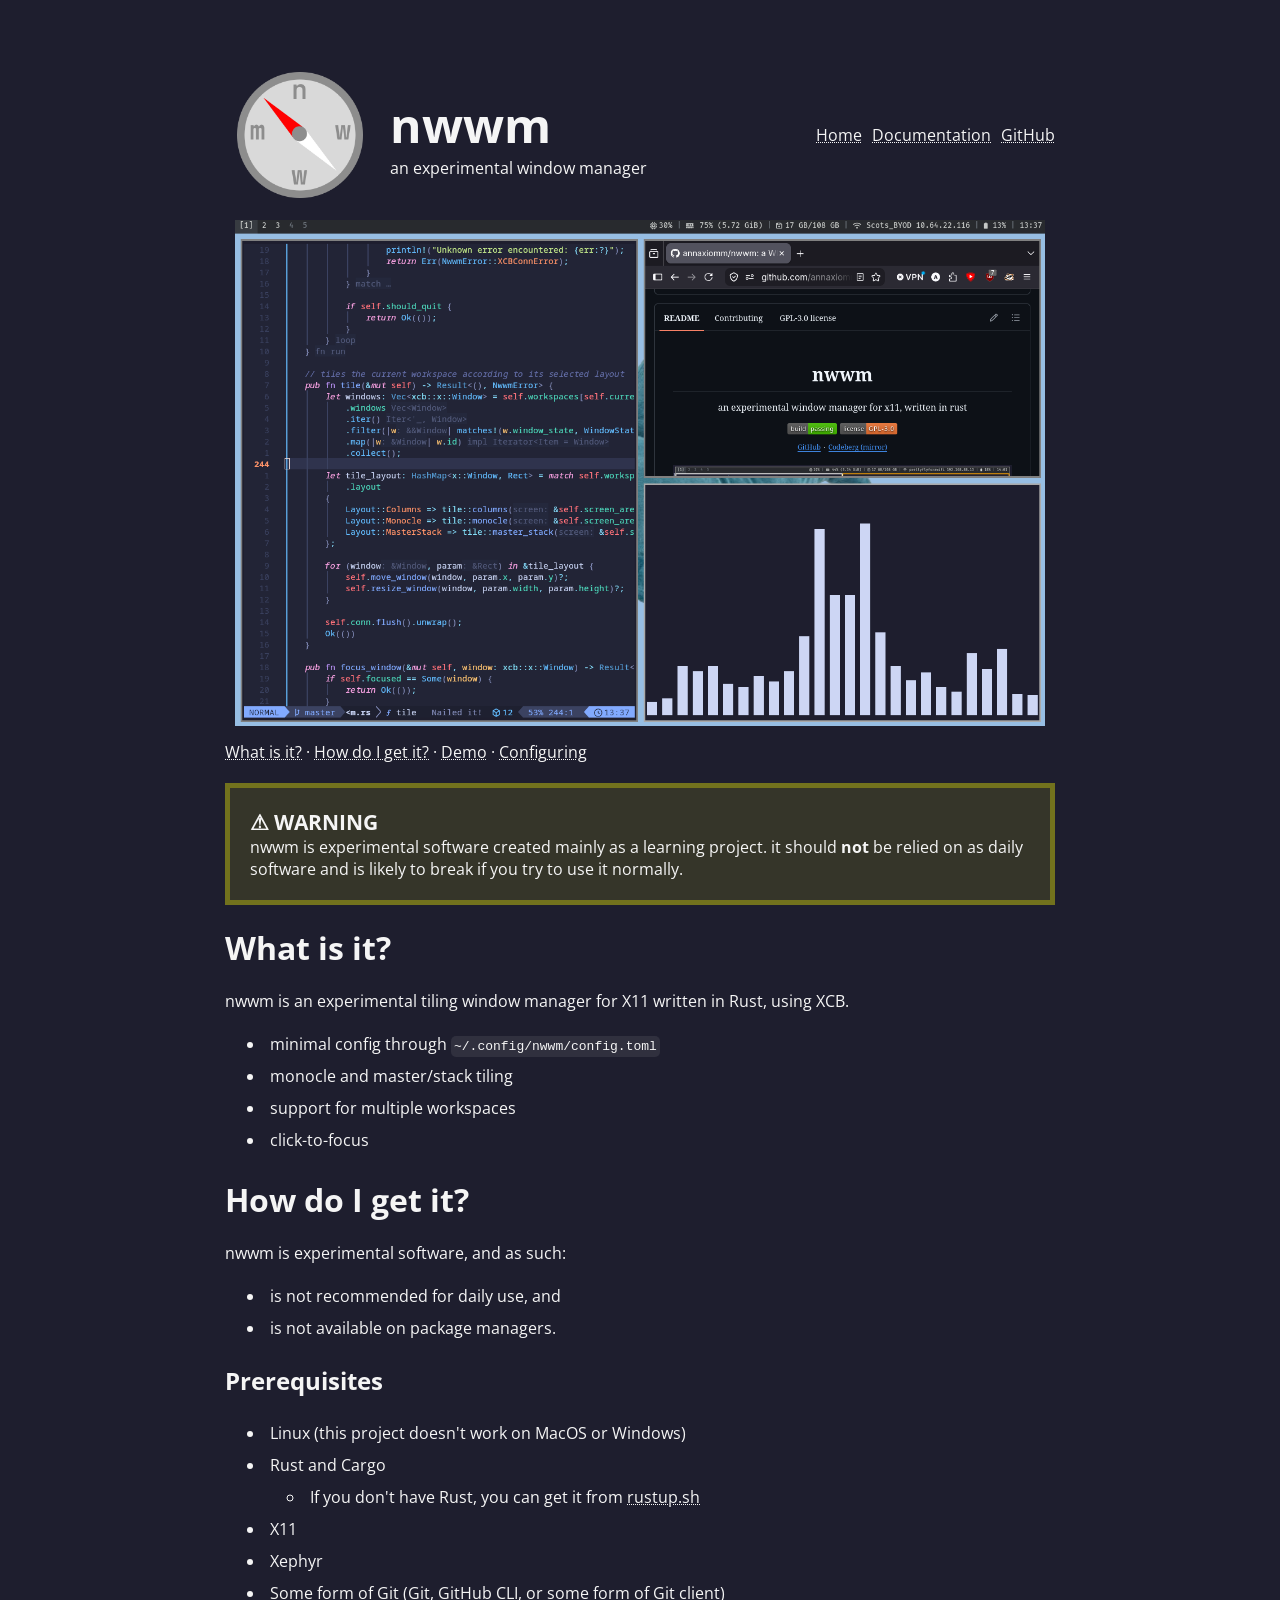
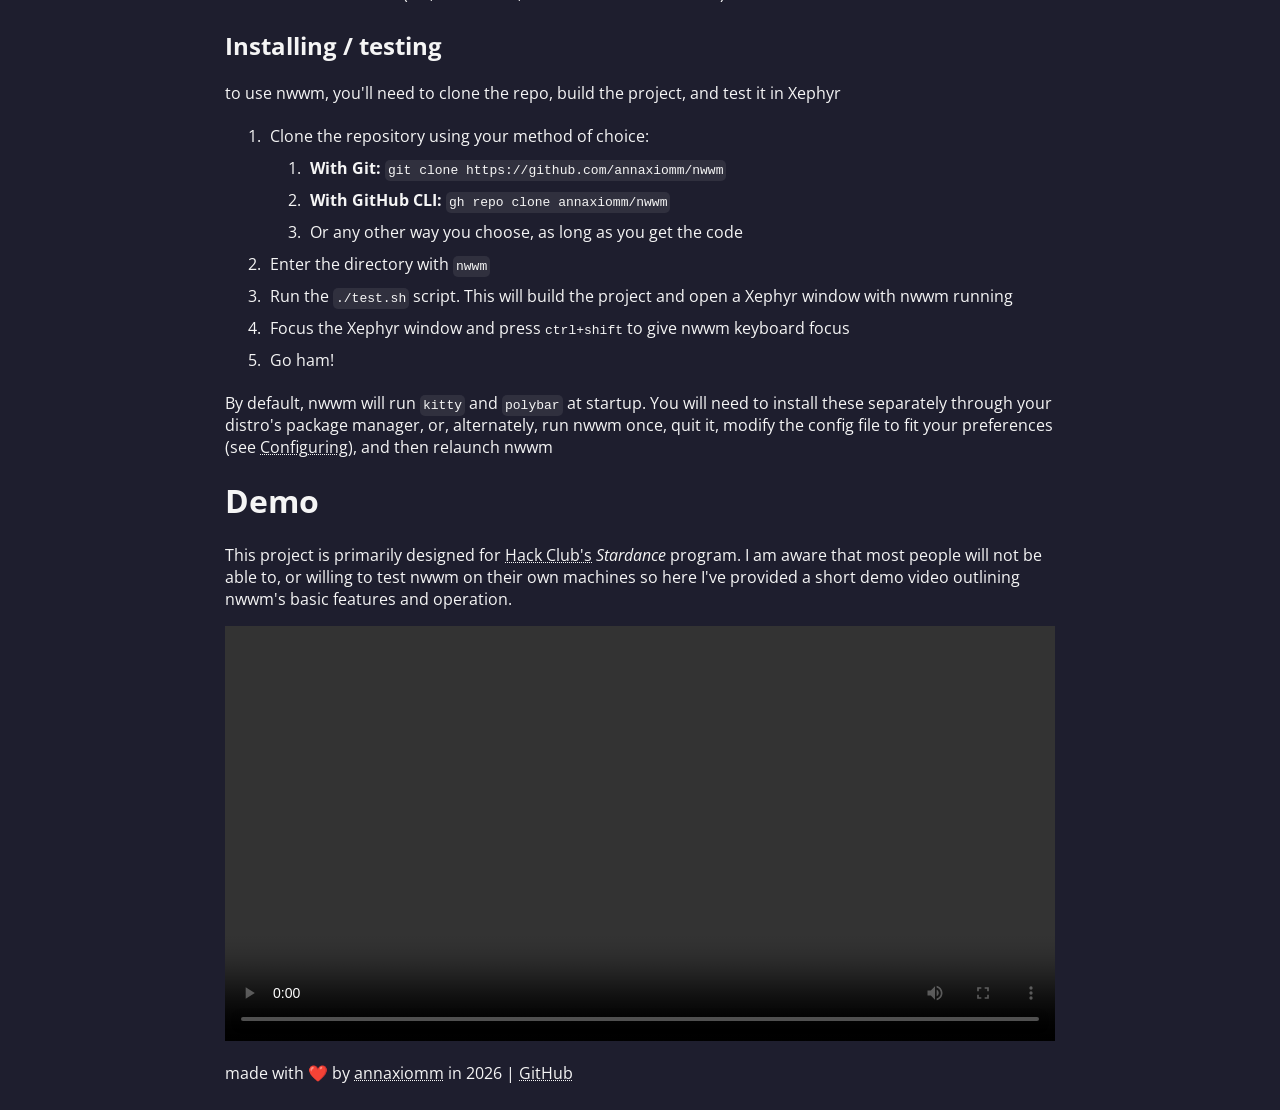
==== commit 80e57fc6: "add demo video" ====
--- a/docs/index.html
+++ b/docs/index.html
@@ -77,7 +77,7 @@
             <p>By default, nwwm will run <code>kitty</code> and <code>polybar</code> at startup. You will need to install these separately through your distro's package manager, or, alternately, run nwwm once, quit it, modify the config file to fit your preferences (see <a href="#config">Configuring</a>), and then relaunch nwwm</p>
             <h1 id="demo">Demo</h1>
             <p>This project is primarily designed for <a href="https://hackclub.com" target="_blank">Hack Club's</a> <em>Stardance</em> program. I am aware that most people will not be able to, or willing to test nwwm on their own machines so here I've provided a short demo video outlining nwwm's basic features and operation.</p>
-            <p>INSERT DEMO VIDEO HERE</p>
+            <video src="demo.mp4" controls id="demo" />
             <h1 id="config">Configuring</h1>
             <p>nwwm is configured via a TOML config file, which is by default located at <code>~/.config/nwwm/config.toml</code> or wherever your config directory is). If no configuration file is present, nwwm will attempt to create one using its defaults.</p>
             <p>The default config file is provided below. For more in-depth configuration docs, see <a href="docs/">Documentation</a></p>
--- a/docs/main.css
+++ b/docs/main.css
@@ -138,3 +138,8 @@
   border: 1px solid transparent;
   border-radius: 5px;
 }
+
+#demo {
+  width: 100%;
+  box-sizing: border-box;
+}
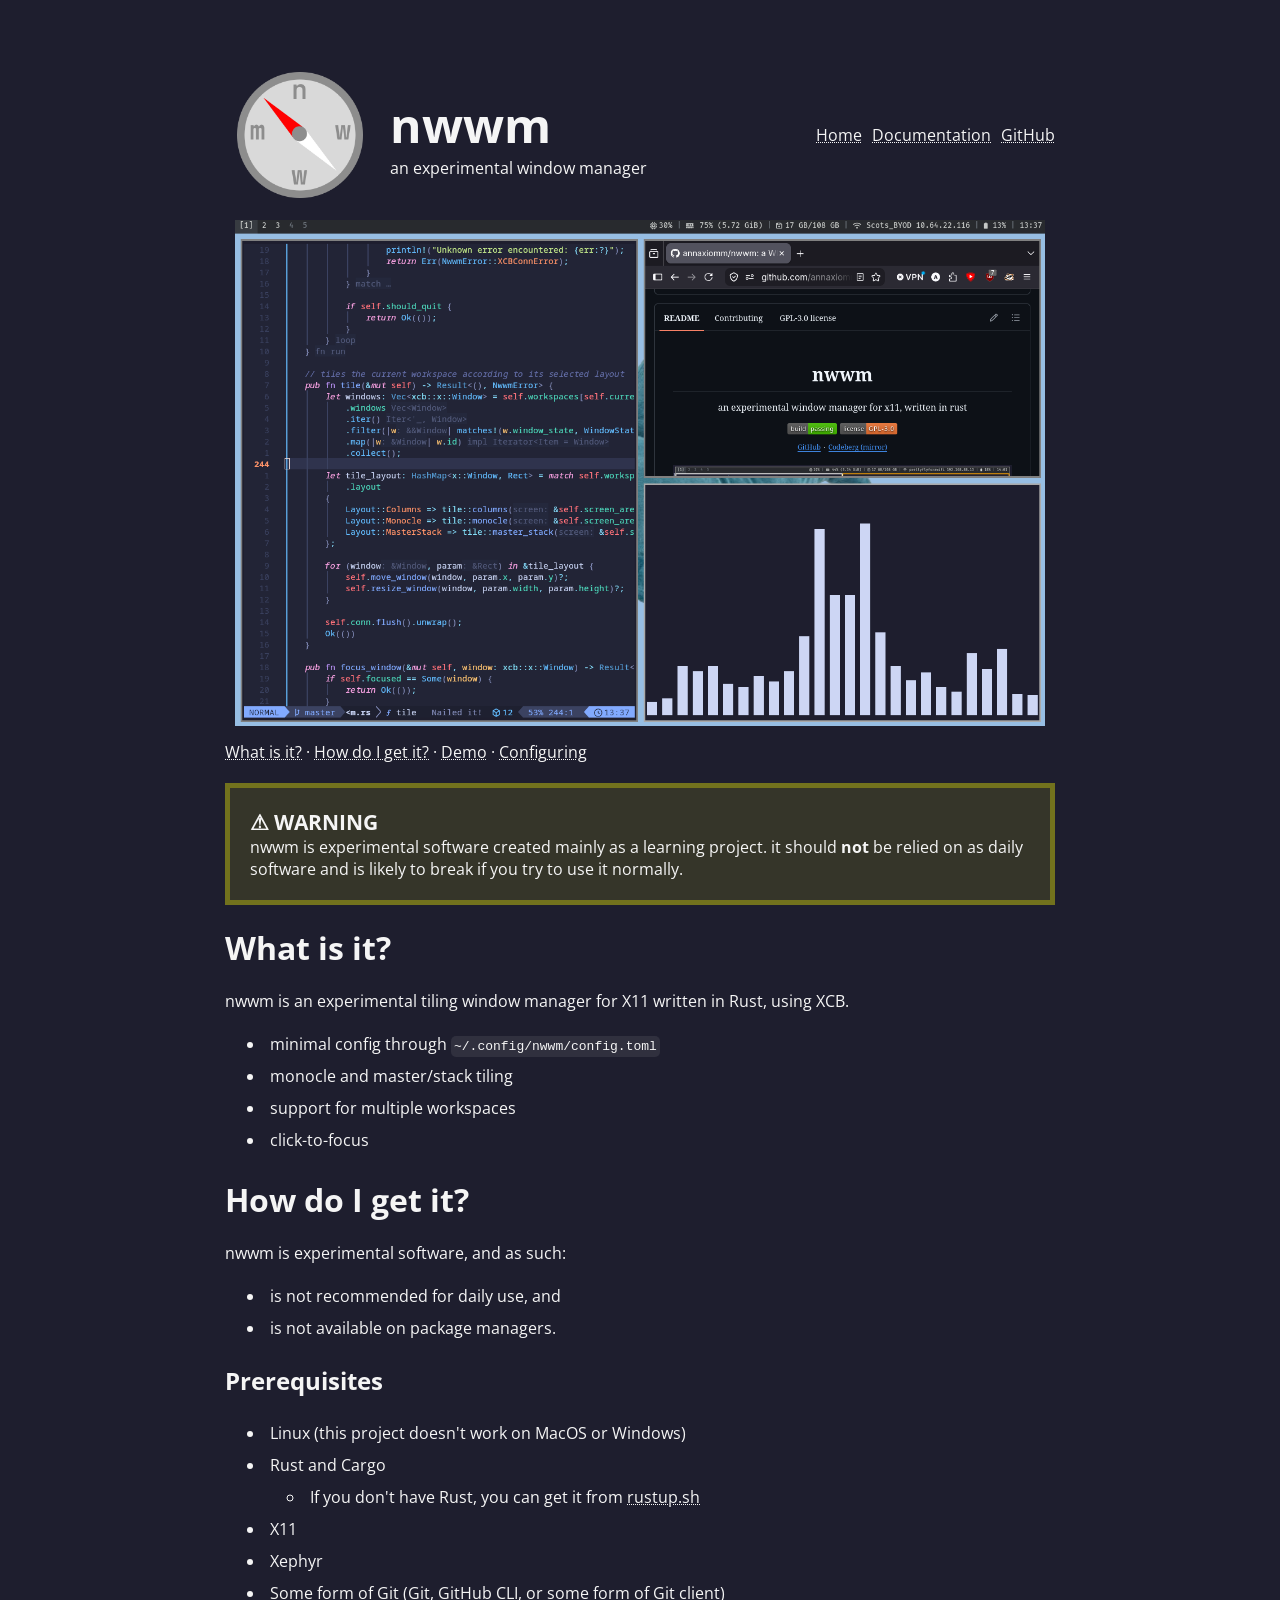
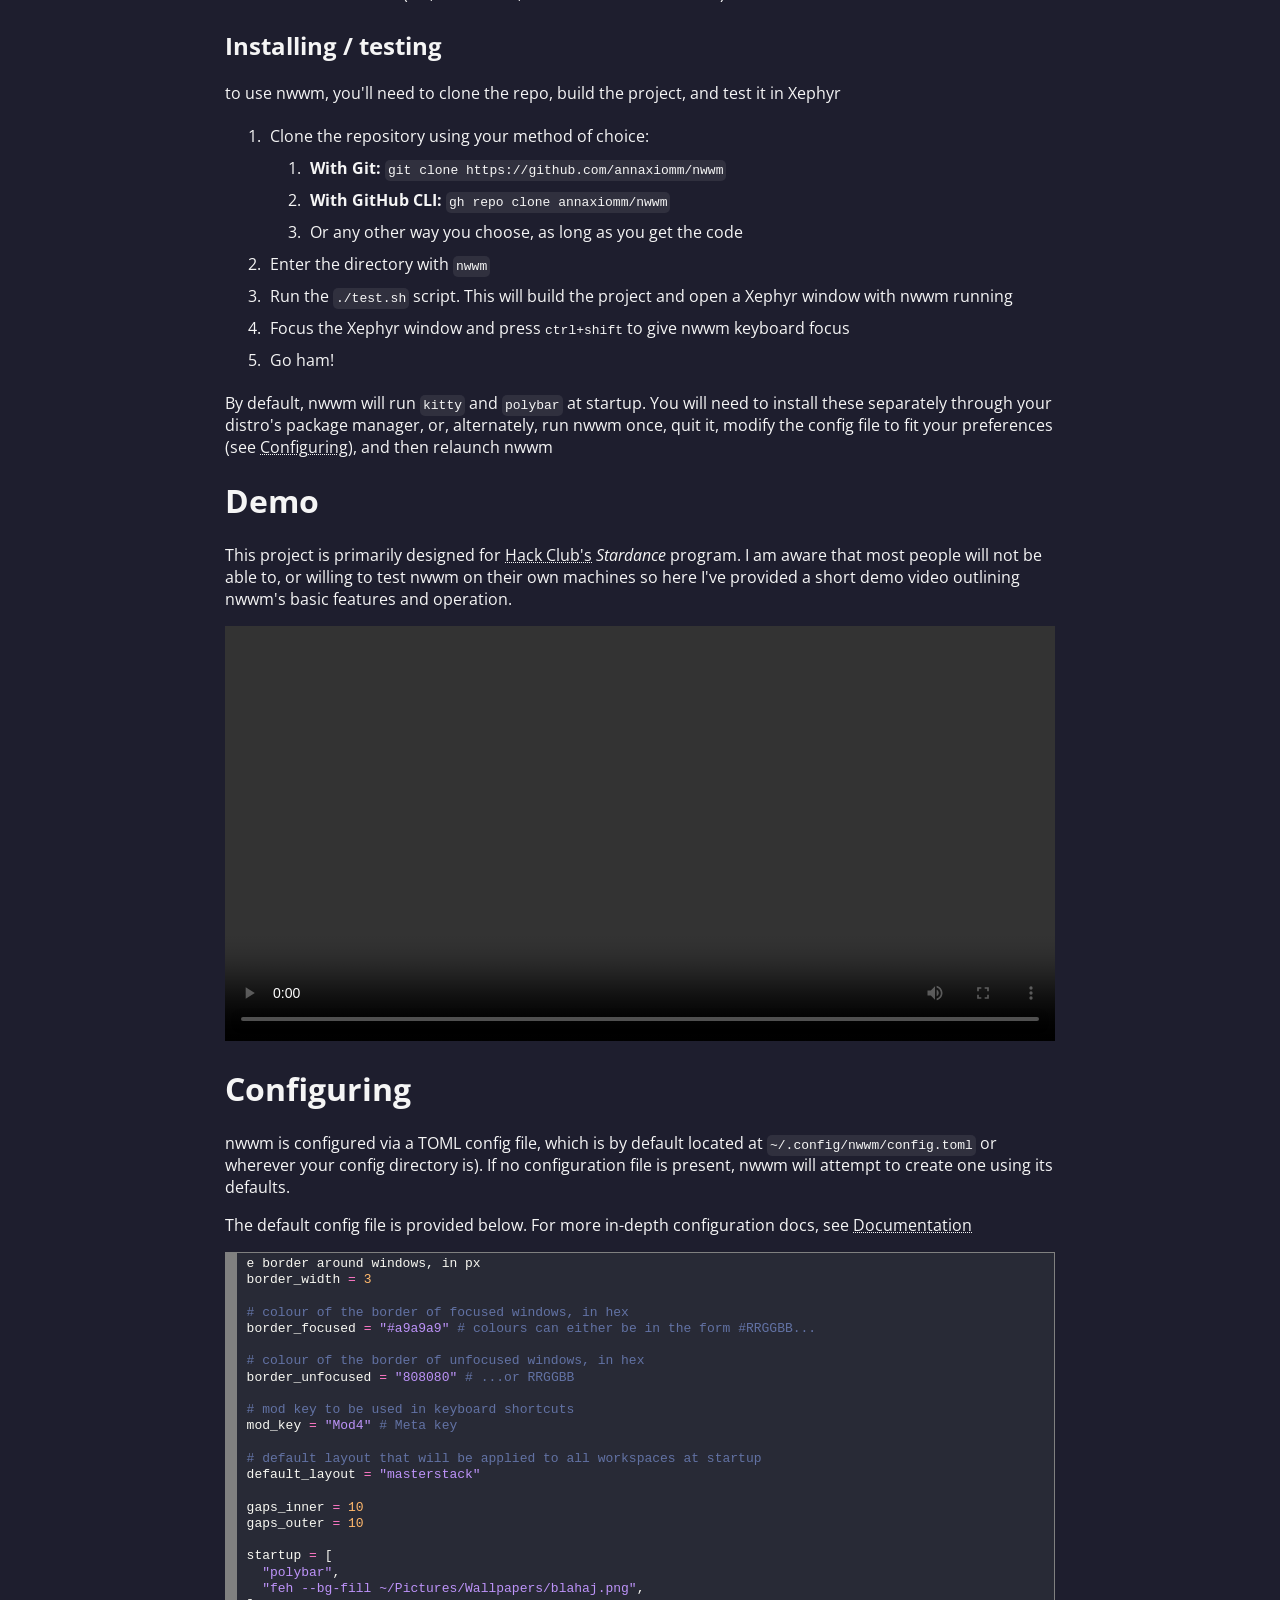
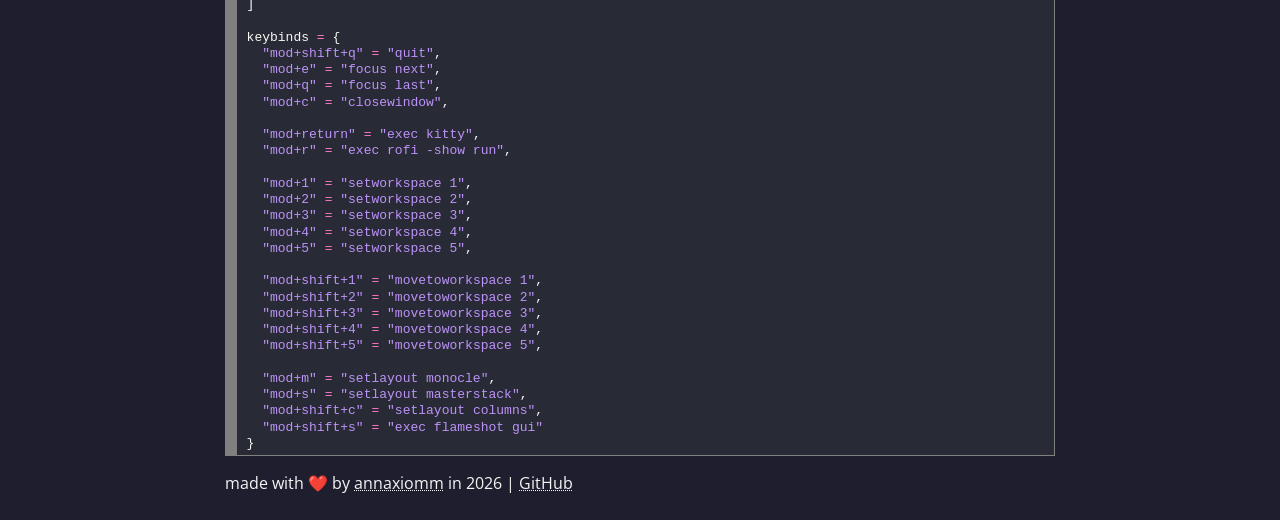
==== commit b0bb5d1a: "fixed video bug" ====
--- a/docs/index.html
+++ b/docs/index.html
@@ -77,7 +77,7 @@
             <p>By default, nwwm will run <code>kitty</code> and <code>polybar</code> at startup. You will need to install these separately through your distro's package manager, or, alternately, run nwwm once, quit it, modify the config file to fit your preferences (see <a href="#config">Configuring</a>), and then relaunch nwwm</p>
             <h1 id="demo">Demo</h1>
             <p>This project is primarily designed for <a href="https://hackclub.com" target="_blank">Hack Club's</a> <em>Stardance</em> program. I am aware that most people will not be able to, or willing to test nwwm on their own machines so here I've provided a short demo video outlining nwwm's basic features and operation.</p>
-            <video src="demo.mp4" controls id="demo" />
+            <video src="demo.mp4" controls id="demo"></video>
             <h1 id="config">Configuring</h1>
             <p>nwwm is configured via a TOML config file, which is by default located at <code>~/.config/nwwm/config.toml</code> or wherever your config directory is). If no configuration file is present, nwwm will attempt to create one using its defaults.</p>
             <p>The default config file is provided below. For more in-depth configuration docs, see <a href="docs/">Documentation</a></p>
